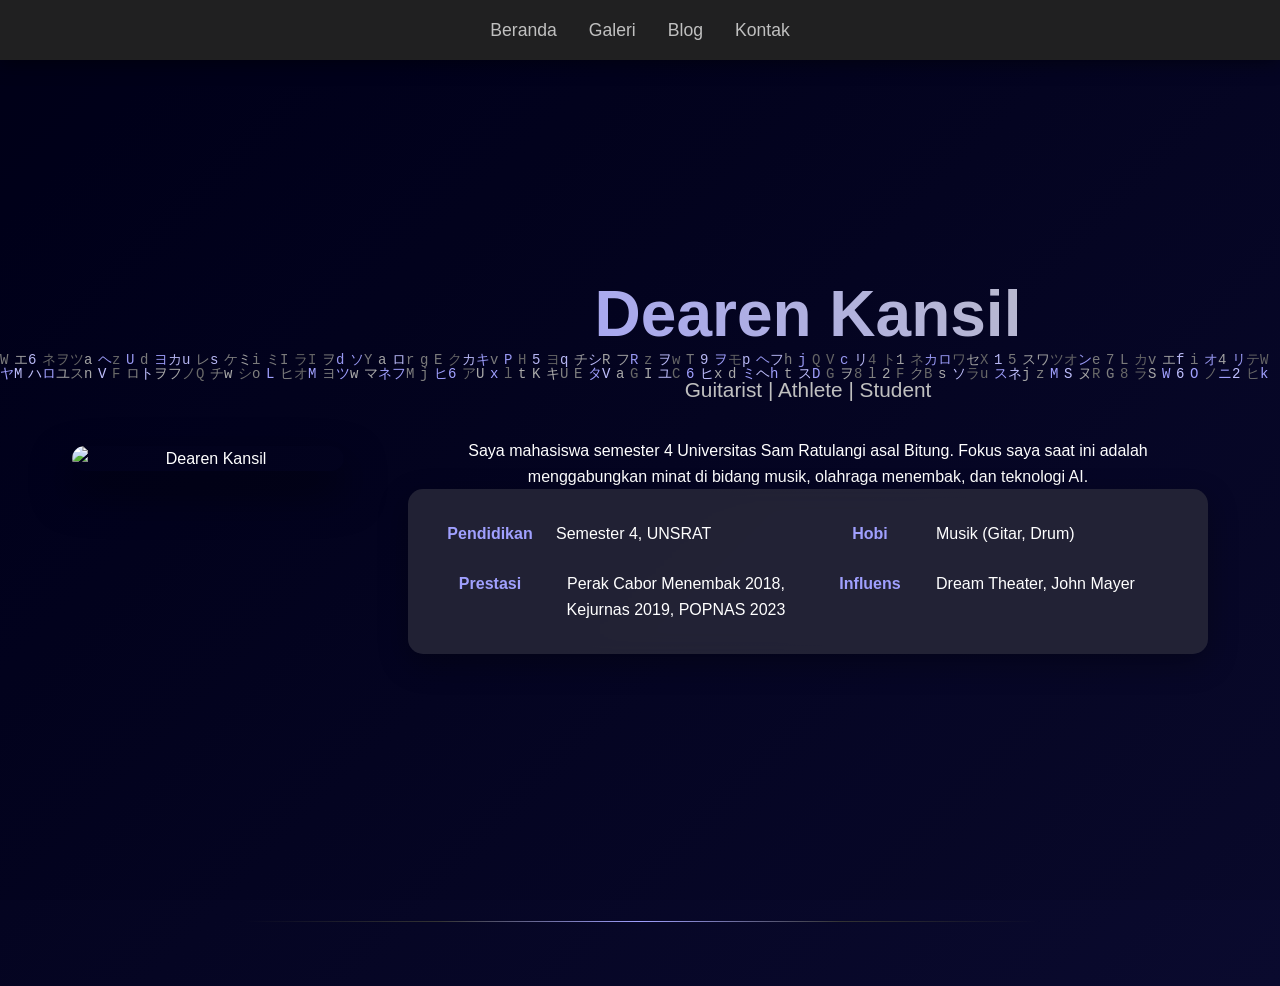
==== index.html @ ad4c0a12 "first commit" ====
<!DOCTYPE html>
<html lang="id">
<head>
    <meta charset="UTF-8">
    <meta name="viewport" content="width=device-width, initial-scale=1.0">
    <title>Dearen Kansil - Personal Portfolio</title>
    <link rel="stylesheet" href="styles.css">
</head>
<body bgcolor="#000018" text="white" link="silver" vlink="gray" alink="silver">
    <canvas id="matrix-canvas"></canvas>
    <nav>
        <div class="nav-container">
            <ul class="nav-links">
                <li><a href="index.html">Beranda</a></li>
                <li><a href="gallery.html">Galeri</a></li>
                <li><a href="blog.html">Blog</a></li>
                <li><a href="contact.html">Kontak</a></li>
            </ul>
            <div class="hamburger">
                <span></span>
                <span></span>
                <span></span>
            </div>
        </div>
    </nav>

    <br><br>

    <main>
        <section class="hero-section fade-in">
            <img src="Photo&vid/Deren.jpg" class="profile-img fade-in" alt="Dearen Kansil" loading="lazy">
            <div class="profile-text">
                <h1 class="fade-in">Dearen Kansil</h1>
                <p class="subtitle fade-in">Guitarist | Athlete | Student</p>
                <p class="fade-in">Saya mahasiswa semester 4 Universitas Sam Ratulangi asal Bitung. Fokus saya saat ini adalah menggabungkan minat di bidang musik, olahraga menembak, dan teknologi AI.</p>
                
                <div class="info-grid fade-in">
                    <div class="info-item">
                        <span class="info-label">Pendidikan</span>
                        <span>Semester 4, UNSRAT</span>
                    </div>
                    <div class="info-item">
                        <span class="info-label">Hobi</span>
                        <span>Musik (Gitar, Drum)</span>
                    </div>
                    <div class="info-item">
                        <span class="info-label">Prestasi</span>
                        <span>Perak Cabor Menembak 2018, Kejurnas 2019, POPNAS 2023</span>
                    </div>
                    <div class="info-item">
                        <span class="info-label">Influens</span>
                        <span>Dream Theater, John Mayer</span>
                    </div>
                </div>
            </div>
        </section>
    </main>

    <br><br>
    <hr width="800">
    <script defer src="script.js"></script>
</body>
</html>
---- styles.css ----
/* Modern CSS Reset & Styles for Portfolio - Vanilla JS Enhanced */

* {
  margin: 0;
  padding: 0;
  box-sizing: border-box;
}

body {
  font-family: 'Arial', sans-serif;
  background: linear-gradient(135deg, #000018 0%, #0a0a2e 100%);
  color: white;
  line-height: 1.6;
  overflow-x: hidden;
  position: relative;
}

/* Matrix Canvas Background */
#matrix-canvas {
  position: fixed;
  top: 0;
  left: 0;
  width: 100%;
  height: 100%;
  z-index: -1;
  pointer-events: none;
}

nav {
  background: rgba(34, 34, 34, 0.95);
  backdrop-filter: blur(10px);
  position: sticky;
  top: 0;
  z-index: 1000;
  padding: 1rem 0;
  box-shadow: 0 2px 20px rgba(0,0,0,0.5);
}

.nav-container {
  max-width: 1200px;
  margin: 0 auto;
  display: flex;
  justify-content: center;
  align-items: center;
  padding: 0 2rem;
  position: relative;
}

.nav-links {
  display: flex;
  list-style: none;
  gap: 2rem;
}

.hamburger {
  display: none;
  flex-direction: column;
  cursor: pointer;
  gap: 4px;
  position: absolute;
  right: 2rem;
  top: 50%;
  transform: translateY(-50%);
}

.nav-links {
  display: flex;
  list-style: none;
  gap: 2rem;
}

.nav-links a {
  color: silver;
  text-decoration: none;
  font-size: 1.1rem;
  transition: all 0.3s ease;
  position: relative;
}

.nav-links a:hover {
  color: #a0a0ff;
  transform: translateY(-2px);
}

.nav-links a::after {
  content: '';
  position: absolute;
  bottom: -5px;
  left: 0;
  width: 0;
  height: 2px;
  background: #a0a0ff;
  transition: width 0.3s ease;
}

.nav-links a:hover::after {
  width: 100%;
}

.hamburger {
  display: none;
  flex-direction: column;
  cursor: pointer;
  gap: 4px;
}

.hamburger span {
  width: 25px;
  height: 3px;
  background: silver;
  transition: 0.3s;
}

main {
  max-width: 1200px;
  margin: 2rem auto;
  padding: 0 2rem;
  text-align: center;
}

main table {
  margin: 0 auto;
}

main p, main h1, main h2, main ul {
  max-width: 800px;
  margin-left: auto;
  margin-right: auto;
}

.hero-section {
  display: flex;
  gap: 4rem;
  align-items: center;
  min-height: 70vh;
  animation: fadeInUp 1s ease;
}

.profile-img {
  flex: 1;
  max-width: 350px;
  border-radius: 20px;
  box-shadow: 0 20px 40px rgba(0,0,0,0.5);
  transition: transform 0.5s ease;
}

.profile-img:hover {
  transform: scale(1.05) rotate(2deg);
}

.profile-text h1 {
  font-size: clamp(2.5rem, 5vw, 4rem);
  margin-bottom: 0.5rem;
  background: linear-gradient(45deg, #a0a0ff, silver);
  -webkit-background-clip: text;
  -webkit-text-fill-color: transparent;
  animation: glow 2s ease-in-out infinite alternate;
}

.profile-text .subtitle {
  color: silver;
  font-size: 1.3rem;
  margin-bottom: 2rem;
}

.info-grid {
  display: grid;
  grid-template-columns: repeat(auto-fit, minmax(250px, 1fr));
  gap: 1.5rem;
  background: rgba(42, 42, 58, 0.8);
  padding: 2rem;
  border-radius: 15px;
  backdrop-filter: blur(10px);
  box-shadow: 0 10px 30px rgba(0,0,0,0.3);
}

.info-item {
  display: flex;
  gap: 1rem;
  opacity: 0;
  transform: translateY(20px);
  animation: fadeInUp 0.8s ease forwards;
}

.info-item:nth-child(1) { animation-delay: 0.1s; }
.info-item:nth-child(2) { animation-delay: 0.2s; }
.info-item:nth-child(3) { animation-delay: 0.3s; }
.info-item:nth-child(4) { animation-delay: 0.4s; }

.info-label {
  color: #a0a0ff;
  font-weight: bold;
  min-width: 100px;
}

.blog-grid, .gallery-grid {
  display: grid;
  grid-template-columns: repeat(auto-fit, minmax(350px, 1fr));
  gap: 2rem;
  margin-top: 2rem;
}

.blog-card {
  background: rgba(42, 42, 58, 0.8);
  border-radius: 15px;
  overflow: hidden;
  transition: all 0.4s ease;
  cursor: pointer;
  opacity: 0;
  transform: translateY(30px);
}

.blog-card:hover {
  transform: translateY(-10px);
  box-shadow: 0 20px 40px rgba(160, 160, 255, 0.2);
}

.blog-card img {
  width: 100%;
  height: 200px;
  object-fit: cover;
}

.blog-card-content {
  padding: 1.5rem;
}

.blog-card h3 a {
  color: white;
  text-decoration: none;
}

.blog-card h3 a:hover {
  color: #a0a0ff;
}

.blog-meta {
  color: silver;
  font-size: 0.9rem;
  margin-bottom: 0.5rem;
}

.gallery-grid {
  grid-template-columns: repeat(auto-fit, minmax(300px, 1fr));
}

.gallery-item {
  position: relative;
  overflow: hidden;
  border-radius: 15px;
  cursor: pointer;
  transition: transform 0.3s ease;
}

.gallery-item:hover {
  transform: scale(1.02);
}

.gallery-item img, .gallery-item video {
  width: 100%;
  height: 250px;
  object-fit: cover;
  display: block;
}

.gallery-overlay {
  position: absolute;
  top: 0;
  left: 0;
  right: 0;
  bottom: 0;
  background: rgba(0,0,0,0.7);
  opacity: 0;
  display: flex;
  align-items: center;
  justify-content: center;
  transition: opacity 0.3s ease;
}

.gallery-item:hover .gallery-overlay {
  opacity: 1;
}

.gallery-overlay::after {
  content: 'Click to enlarge';
  color: white;
  font-size: 1.2rem;
}

/* Contact styling for table fallback */
main table[cellpadding="20"] {
  background: linear-gradient(135deg, rgba(42,42,58,0.8), rgba(10,10,46,0.8));
  border-radius: 20px;
  box-shadow: 0 20px 50px rgba(0,0,0,0.5);
  backdrop-filter: blur(15px);
  border: 1px solid rgba(160,160,255,0.2);
}

main table[cellpadding="10"] tr td {
  transition: all 0.4s ease;
  padding: 1.5rem !important;
}

main table[cellpadding="10"] tr:hover td {
  transform: scale(1.02);
  background: rgba(160,160,255,0.1);
  border-radius: 15px;
}

main table a {
  color: #a0a0ff;
  text-decoration: none;
  font-weight: bold;
  font-size: 1.3rem;
  transition: all 0.3s ease;
  text-shadow: 0 0 10px rgba(160,160,255,0.5);
}

main table a:hover {
  color: silver;
  text-shadow: 0 0 20px silver;
  transform: scale(1.1);
}

main table img {
  filter: drop-shadow(0 4px 8px rgba(160,160,255,0.4));
  transition: filter 0.3s ease;
}

main table img:hover {
  filter: drop-shadow(0 0 20px #a0a0ff) drop-shadow(0 4px 12px rgba(0,0,0,0.5));
}

/* Modal for Gallery */
.modal {
  display: none;
  position: fixed;
  z-index: 2000;
  left: 0;
  top: 0;
  width: 100%;
  height: 100%;
  background: rgba(0,0,0,0.95);
  animation: fadeIn 0.3s ease;
}

.modal-content {
  position: relative;
  max-width: 95vw;
  max-height: 95vh;
  margin: auto;
  top: 50%;
  left: 50%;
  transform: translate(-50%, -50%);
  border-radius: 10px;
  display: flex;
  align-items: center;
  justify-content: center;
  padding: 20px;
}

.modal video, .modal img {
  width: 100%;
  height: auto;
  max-height: 80vh;
}

.close {
  position: absolute;
  top: 20px;
  right: 30px;
  color: white;
  font-size: 40px;
  font-weight: bold;
  cursor: pointer;
}

/* Animations */
@keyframes fadeInUp {
  to {
    opacity: 1;
    transform: translateY(0);
  }
}

@keyframes glow {
  from { text-shadow: 0 0 10px #a0a0ff; }
  to { text-shadow: 0 0 20px #a0a0ff, 0 0 30px #a0a0ff; }
}

@keyframes spin {
  from { transform: rotate(0deg); }
  to { transform: rotate(360deg); }
}

@keyframes fadeIn {
  from { opacity: 0; }
  to { opacity: 1; }
}

@keyframes blink {
  0%, 50% { border-right-color: #a0a0ff; }
  51%, 100% { border-right-color: transparent; }
}

/* Typewriter cursor effect */
.profile-text h1.typing {
  border-right: 2px solid #a0a0ff;
  animation: blink 0.7s infinite;
  padding-right: 5px;
}

.fade-in {
  opacity: 0;
  transform: translateY(30px);
  transition: all 0.8s ease;
}

.fade-in.visible {
  opacity: 1;
  transform: translateY(0);
}

hr {
  border: none;
  height: 1px;
  background: linear-gradient(90deg, transparent, #333, #a0a0ff, #333, transparent);
  margin: 4rem auto;
  width: 800px;
  max-width: 90%;
}

/* Responsive */
@media (max-width: 768px) {
  .hamburger {
    display: flex;
  }

  .nav-links {
    position: fixed;
    top: 70px;
    left: -100%;
    width: 100%;
    height: calc(100vh - 70px);
    background: rgba(0,0,24,0.98);
    flex-direction: column;
    justify-content: flex-start;
    align-items: center;
    padding-top: 2rem;
    transition: left 0.3s ease;
  }

  .nav-links.active {
    left: 0;
  }

  .hero-section {
    flex-direction: column;
    text-align: center;
    gap: 2rem;
  }

  .blog-grid, .gallery-grid {
    grid-template-columns: 1fr;
  }

  main {
    padding: 0 1rem;
  }
}

/* Theme toggle styles removed */
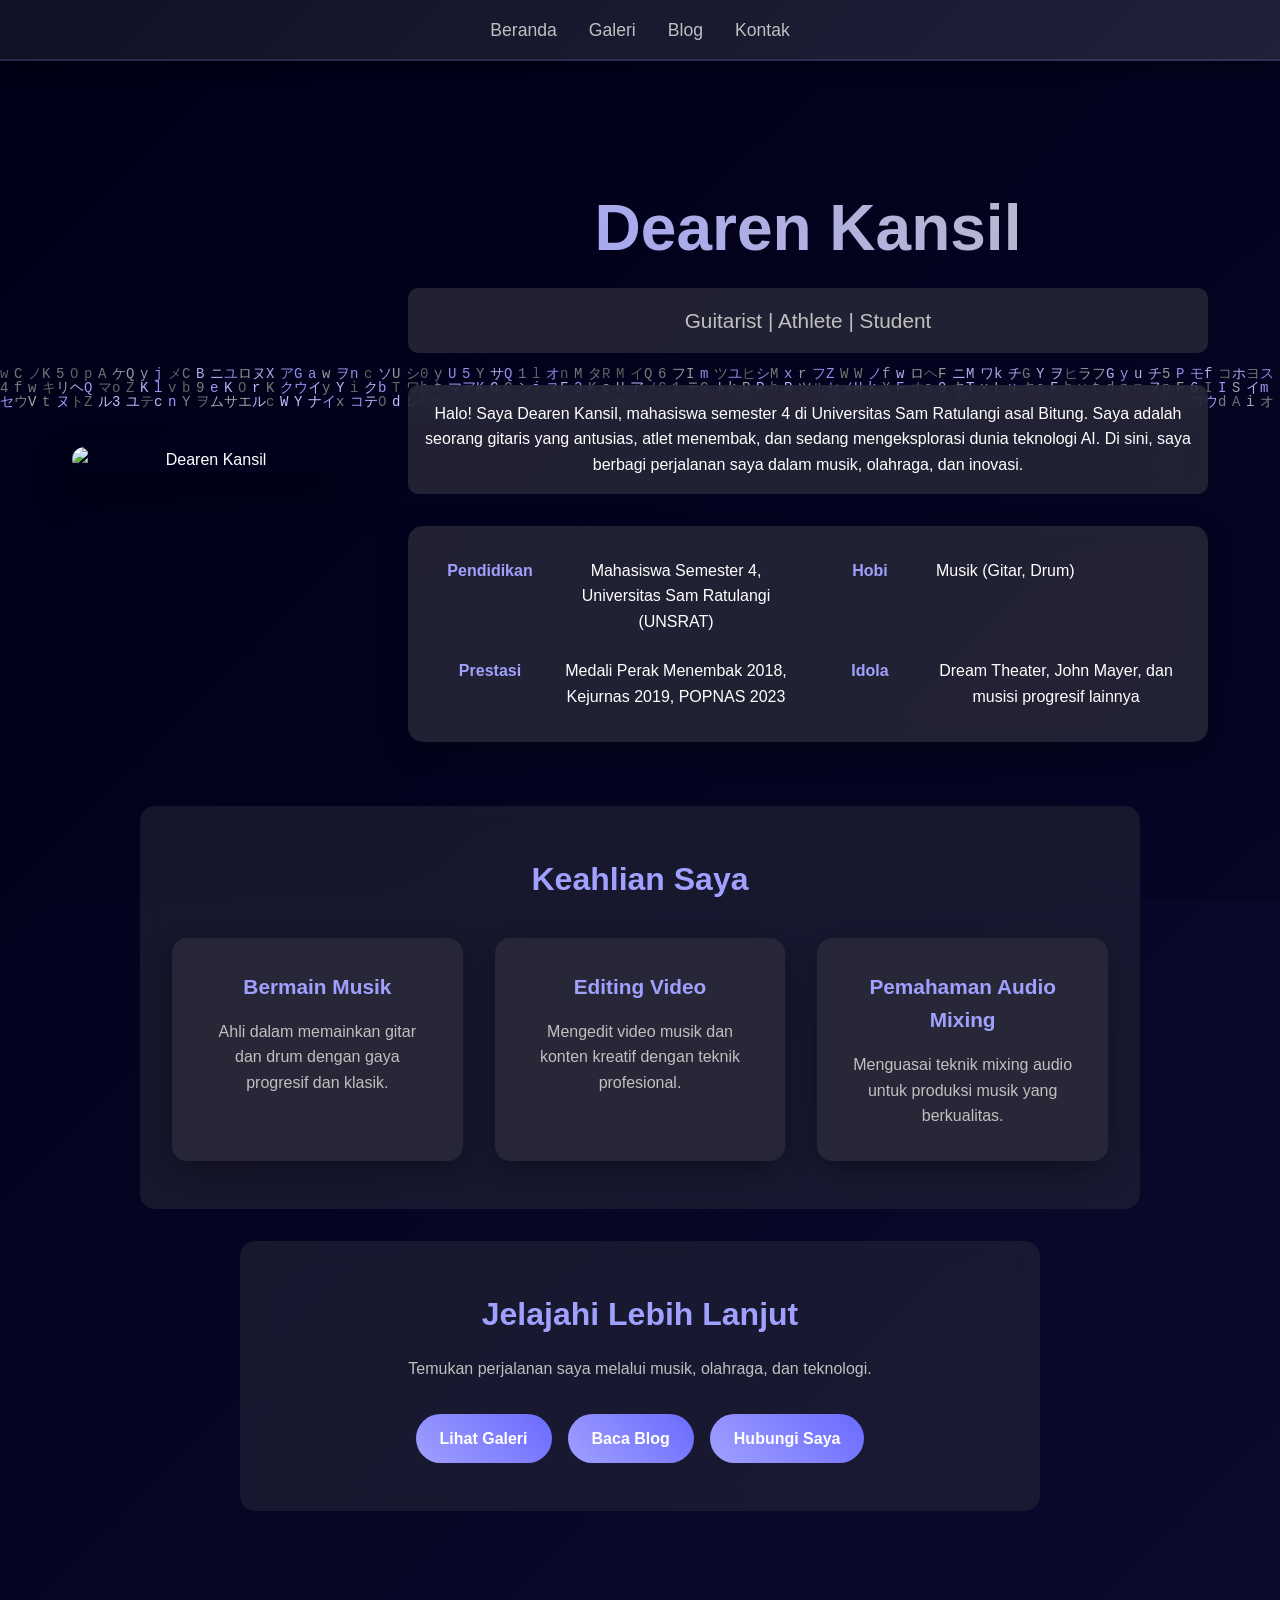
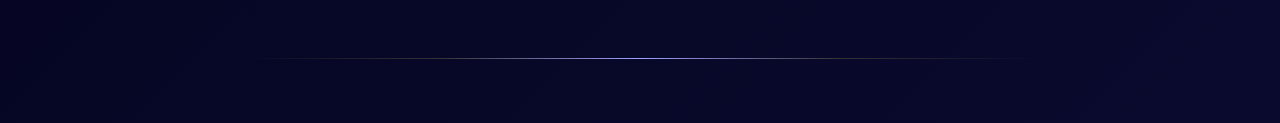
==== commit cc6e7629: "update Besar Besaran" ====
--- a/index.html
+++ b/index.html
@@ -32,12 +32,12 @@
             <div class="profile-text">
                 <h1 class="fade-in">Dearen Kansil</h1>
                 <p class="subtitle fade-in">Guitarist | Athlete | Student</p>
-                <p class="fade-in">Saya mahasiswa semester 4 Universitas Sam Ratulangi asal Bitung. Fokus saya saat ini adalah menggabungkan minat di bidang musik, olahraga menembak, dan teknologi AI.</p>
+                <p class="fade-in">Halo! Saya Dearen Kansil, mahasiswa semester 4 di Universitas Sam Ratulangi asal Bitung. Saya adalah seorang gitaris yang antusias, atlet menembak, dan sedang mengeksplorasi dunia teknologi AI. Di sini, saya berbagi perjalanan saya dalam musik, olahraga, dan inovasi.</p>
                 
                 <div class="info-grid fade-in">
                     <div class="info-item">
                         <span class="info-label">Pendidikan</span>
-                        <span>Semester 4, UNSRAT</span>
+                        <span>Mahasiswa Semester 4, Universitas Sam Ratulangi (UNSRAT)</span>
                     </div>
                     <div class="info-item">
                         <span class="info-label">Hobi</span>
@@ -45,19 +45,47 @@
                     </div>
                     <div class="info-item">
                         <span class="info-label">Prestasi</span>
-                        <span>Perak Cabor Menembak 2018, Kejurnas 2019, POPNAS 2023</span>
+                        <span>Medali Perak Menembak 2018, Kejurnas 2019, POPNAS 2023</span>
                     </div>
                     <div class="info-item">
-                        <span class="info-label">Influens</span>
-                        <span>Dream Theater, John Mayer</span>
+                        <span class="info-label">Idola</span>
+                        <span>Dream Theater, John Mayer, dan musisi progresif lainnya</span>
                     </div>
                 </div>
             </div>
         </section>
     </main>
 
+    <section class="skills-section fade-in">
+        <h2>Keahlian Saya</h2>
+        <div class="skills-grid">
+            <div class="skill-item">
+                <h3>Bermain Musik</h3>
+                <p>Ahli dalam memainkan gitar dan drum dengan gaya progresif dan klasik.</p>
+            </div>
+            <div class="skill-item">
+                <h3>Editing Video</h3>
+                <p>Mengedit video musik dan konten kreatif dengan teknik profesional.</p>
+            </div>
+            <div class="skill-item">
+                <h3>Pemahaman Audio Mixing</h3>
+                <p>Menguasai teknik mixing audio untuk produksi musik yang berkualitas.</p>
+            </div>
+        </div>
+    </section>
+
+    <section class="cta-section fade-in">
+        <h2>Jelajahi Lebih Lanjut</h2>
+        <p>Temukan perjalanan saya melalui musik, olahraga, dan teknologi.</p>
+        <div class="cta-buttons">
+            <a href="gallery.html" class="cta-btn">Lihat Galeri</a>
+            <a href="blog.html" class="cta-btn">Baca Blog</a>
+            <a href="contact.html" class="cta-btn">Hubungi Saya</a>
+        </div>
+    </section>
+
     <br><br>
-    <hr width="800">
+    <hr>
     <script defer src="script.js"></script>
 </body>
 </html>
--- a/styles.css
+++ b/styles.css
@@ -27,13 +27,14 @@
 }
 
 nav {
-  background: rgba(34, 34, 34, 0.95);
-  backdrop-filter: blur(10px);
+  background: linear-gradient(135deg, rgba(18, 18, 38, 0.95), rgba(34, 34, 60, 0.95));
+  box-shadow: inset 0 -1px 0 rgba(160, 160, 255, 0.15), 0 2px 20px rgba(0,0,0,0.5);
+  backdrop-filter: blur(12px);
+  border-bottom: 1px solid rgba(160, 160, 255, 0.15);
   position: sticky;
   top: 0;
   z-index: 1000;
   padding: 1rem 0;
-  box-shadow: 0 2px 20px rgba(0,0,0,0.5);
 }
 
 .nav-container {
@@ -145,7 +146,7 @@
 }
 
 .profile-img:hover {
-  transform: scale(1.05) rotate(2deg);
+  transform: translateY(-10px) scale(1.02);
 }
 
 .profile-text h1 {
@@ -153,6 +154,7 @@
   margin-bottom: 0.5rem;
   background: linear-gradient(45deg, #a0a0ff, silver);
   -webkit-background-clip: text;
+  background-clip: text;
   -webkit-text-fill-color: transparent;
   animation: glow 2s ease-in-out infinite alternate;
 }
@@ -161,6 +163,14 @@
   color: silver;
   font-size: 1.3rem;
   margin-bottom: 2rem;
+}
+
+.profile-text p {
+  margin-bottom: 2rem;
+  background: rgba(42, 42, 58, 0.8);
+  padding: 1rem;
+  border-radius: 10px;
+  backdrop-filter: blur(10px);
 }
 
 .info-grid {
@@ -193,6 +203,112 @@
   min-width: 100px;
 }
 
+.cta-section {
+  text-align: center;
+  padding: 3rem 2rem;
+  background: rgba(42, 42, 58, 0.5);
+  margin: 2rem auto;
+  max-width: 800px;
+  border-radius: 15px;
+  backdrop-filter: blur(10px);
+}
+
+.cta-section h2 {
+  font-size: 2rem;
+  margin-bottom: 1rem;
+  color: #a0a0ff;
+}
+
+.cta-section p {
+  margin-bottom: 2rem;
+  color: silver;
+}
+
+.cta-buttons {
+  display: flex;
+  gap: 1rem;
+  justify-content: center;
+  flex-wrap: wrap;
+}
+
+.cta-btn {
+  background: linear-gradient(45deg, #a0a0ff, #6a6aff);
+  color: white;
+  padding: 0.75rem 1.5rem;
+  text-decoration: none;
+  border-radius: 25px;
+  transition: all 0.3s ease;
+  font-weight: bold;
+}
+
+.cta-btn:hover {
+  transform: translateY(-3px);
+  box-shadow: 0 10px 20px rgba(160, 160, 255, 0.3);
+}
+
+/* Skills Section */
+.skills-section {
+  text-align: center;
+  padding: 3rem 2rem;
+  background: rgba(42, 42, 58, 0.5);
+  margin: 2rem auto;
+  max-width: 1000px;
+  border-radius: 15px;
+  backdrop-filter: blur(10px);
+}
+
+.skills-section h2 {
+  font-size: 2rem;
+  margin-bottom: 2rem;
+  color: #a0a0ff;
+}
+
+.skills-grid {
+  display: grid;
+  grid-template-columns: repeat(auto-fit, minmax(250px, 1fr));
+  gap: 2rem;
+}
+
+.skill-item {
+  background: rgba(42, 42, 58, 0.8);
+  padding: 2rem;
+  border-radius: 15px;
+  backdrop-filter: blur(10px);
+  box-shadow: 0 10px 30px rgba(0,0,0,0.3);
+  transition: all 0.6s ease;
+  opacity: 0;
+  transform: translateY(20px);
+}
+
+.skill-item:hover {
+  transform: translateY(-5px);
+}
+
+.skill-item h3 {
+  color: #a0a0ff;
+  margin-bottom: 1rem;
+  font-size: 1.3rem;
+}
+
+.skill-item p {
+  color: silver;
+  line-height: 1.6;
+}
+
+.skill-item.visible {
+  opacity: 1;
+  transform: translateY(0);
+}
+
+footer {
+  text-align: center;
+  padding: 2rem;
+  color: silver;
+  font-size: 0.9rem;
+  background: rgba(34, 34, 34, 0.8);
+  margin-top: 2rem;
+}
+
 .blog-grid, .gallery-grid {
   display: grid;
   grid-template-columns: repeat(auto-fit, minmax(350px, 1fr));
@@ -241,7 +357,36 @@
 }
 
 .gallery-grid {
-  grid-template-columns: repeat(auto-fit, minmax(300px, 1fr));
+  grid-template-columns: repeat(auto-fit, minmax(350px, 1fr));
+}
+
+.gallery-grid.single-item {
+  grid-template-columns: 350px;
+  justify-content: center;
+}
+
+.gallery-section {
+  margin-bottom: 3rem;
+}
+
+.gallery-section h2 {
+  font-size: 2rem;
+  color: #a0a0ff;
+  margin-bottom: 1rem;
+  text-align: center;
+}
+
+/* Mobile adjustments for gallery */
+@media (max-width: 768px) {
+  .gallery-grid {
+    grid-template-columns: repeat(auto-fit, minmax(250px, 1fr));
+  }
+  .gallery-grid.single-item {
+    grid-template-columns: 250px;
+  }
+  .gallery-section h2 {
+    font-size: 1.5rem;
+  }
 }
 
 .gallery-item {
@@ -258,9 +403,10 @@
 
 .gallery-item img, .gallery-item video {
   width: 100%;
-  height: 250px;
+  height: 100%;
   object-fit: cover;
   display: block;
+  aspect-ratio: 1;
 }
 
 .gallery-overlay {
@@ -370,11 +516,59 @@
   top: 20px;
   right: 30px;
   color: white;
-  font-size: 40px;
+  font-size: 32px;
   font-weight: bold;
   cursor: pointer;
-}
-
+  background: rgba(0,0,0,0.65);
+  border-radius: 50%;
+  width: 54px;
+  height: 54px;
+  display: flex;
+  align-items: center;
+  justify-content: center;
+  border: none;
+  outline: none;
+  z-index: 10;
+  transition: background 0.3s ease, transform 0.2s ease;
+}
+
+.close:hover,
+.close:focus {
+  background: rgba(0,0,0,0.85);
+  transform: scale(1.05);
+}
+
+.close:focus-visible {
+  outline: 2px solid #a0a0ff;
+  outline-offset: 3px;
+}
+
+/* Mobile adjustments */
+@media (max-width: 768px) {
+  .close {
+    font-size: 30px;
+    width: 40px;
+    height: 40px;
+    top: 10px;
+    right: 15px;
+  }
+}
+.back-btn {
+  display: inline-block;
+  padding: 0.75rem 1.5rem;
+  background: linear-gradient(45deg, #a0a0ff, #6a6aff);
+  color: white;
+  text-decoration: none;
+  border-radius: 25px;
+  font-weight: bold;
+  transition: all 0.3s ease;
+  margin-top: 2rem;
+}
+
+.back-btn:hover {
+  transform: translateY(-3px);
+  box-shadow: 0 10px 20px rgba(160, 160, 255, 0.3);
+}
 /* Animations */
 @keyframes fadeInUp {
   to {
@@ -460,12 +654,46 @@
     gap: 2rem;
   }
 
-  .blog-grid, .gallery-grid {
+  .info-grid {
     grid-template-columns: 1fr;
   }
 
-  main {
-    padding: 0 1rem;
+  .skills-grid {
+    grid-template-columns: 1fr;
+  }
+
+  .cta-buttons {
+    flex-direction: column;
+    align-items: center;
+  }
+
+
+main table[cellpadding="10"] tr {
+    display: flex;
+    flex-direction: column;
+    align-items: center;
+  }
+
+  main table[cellpadding="10"] tr td {
+    padding: 0.8rem !important;
+    text-align: center !important;
+  }
+
+  main table[cellpadding="10"] tr td:first-child {
+    display: block;
+  }
+
+  main table img {
+    width: 35px !important;
+    height: auto;
+  }
+
+  main table a {
+    font-size: 1rem !important;
+  }
+
+  main hr {
+    width: 90% !important;
   }
 }
 
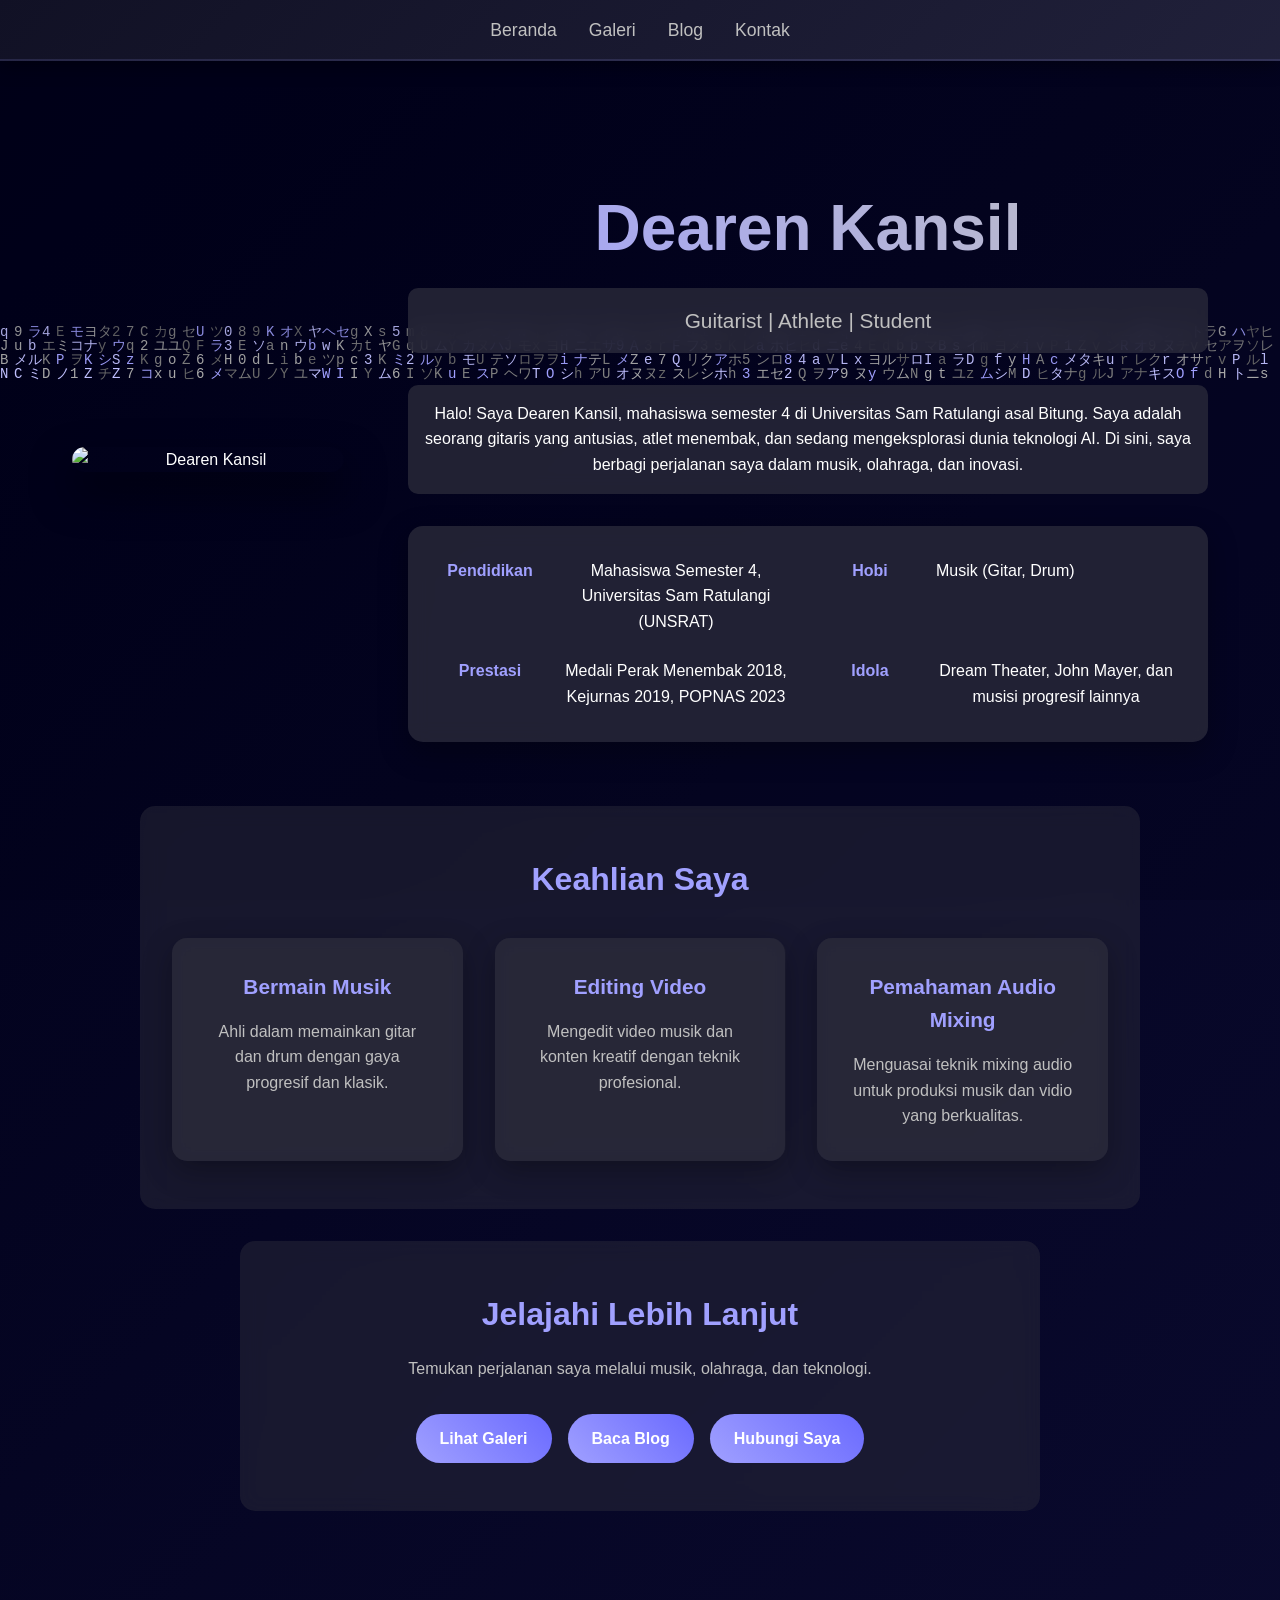
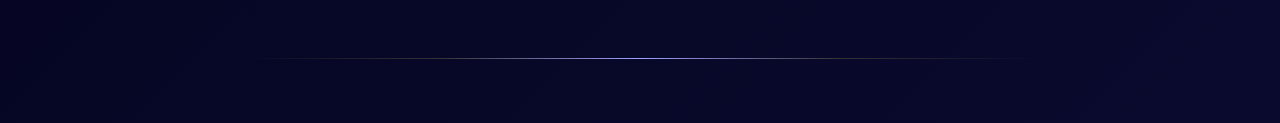
==== commit 659f1e75: "update" ====
--- a/index.html
+++ b/index.html
@@ -69,7 +69,7 @@
             </div>
             <div class="skill-item">
                 <h3>Pemahaman Audio Mixing</h3>
-                <p>Menguasai teknik mixing audio untuk produksi musik yang berkualitas.</p>
+                <p>Menguasai teknik mixing audio untuk produksi musik dan vidio yang berkualitas.</p>
             </div>
         </div>
     </section>
--- a/styles.css
+++ b/styles.css
@@ -475,6 +475,79 @@
 
 main table img:hover {
   filter: drop-shadow(0 0 20px #a0a0ff) drop-shadow(0 4px 12px rgba(0,0,0,0.5));
+}
+
+.contact-section {
+  max-width: 900px;
+  margin: 0 auto;
+  padding: 2rem 1.5rem;
+  background: rgba(42, 42, 58, 0.8);
+  border-radius: 20px;
+  box-shadow: 0 20px 50px rgba(0,0,0,0.4);
+  backdrop-filter: blur(15px);
+}
+
+.contact-header {
+  text-align: center;
+  margin-bottom: 2rem;
+}
+
+.contact-header h1 {
+  font-size: clamp(2rem, 4vw, 3rem);
+  margin-bottom: 0.75rem;
+  color: #a0a0ff;
+}
+
+.contact-header p {
+  color: silver;
+  max-width: 720px;
+  margin: 0 auto;
+  line-height: 1.75;
+}
+
+.contact-grid {
+  display: grid;
+  grid-template-columns: repeat(3, minmax(220px, 1fr));
+  gap: 1.5rem;
+}
+
+.contact-card {
+  display: flex;
+  align-items: center;
+  gap: 1rem;
+  background: rgba(0,0,18,0.65);
+  padding: 1.5rem;
+  border-radius: 18px;
+  border: 1px solid rgba(160,160,255,0.15);
+  transition: transform 0.3s ease, background 0.3s ease;
+}
+
+.contact-card:hover {
+  transform: translateY(-5px);
+  background: rgba(10,10,40,0.8);
+}
+
+.contact-card img {
+  width: 56px;
+  height: 56px;
+  object-fit: contain;
+}
+
+.contact-card h2 {
+  margin: 0 0 0.4rem;
+  font-size: 1.1rem;
+  color: #a0a0ff;
+}
+
+.contact-card a {
+  color: white;
+  text-decoration: none;
+  font-size: 1rem;
+  word-break: break-word;
+}
+
+.contact-card a:hover {
+  color: #c0c0ff;
 }
 
 /* Modal for Gallery */
@@ -528,7 +601,7 @@
   justify-content: center;
   border: none;
   outline: none;
-  z-index: 10;
+  z-index: 1010;
   transition: background 0.3s ease, transform 0.2s ease;
 }
 
@@ -667,6 +740,18 @@
     align-items: center;
   }
 
+  .contact-grid {
+    grid-template-columns: 1fr;
+  }
+
+  .contact-card {
+    flex-direction: column;
+    text-align: center;
+  }
+
+  .contact-card img {
+    margin-bottom: 0.75rem;
+  }
 
 main table[cellpadding="10"] tr {
     display: flex;
@@ -697,5 +782,64 @@
   }
 }
 
+/* Extra small mobile adjustments */
+@media (max-width: 480px) {
+  .nav-container {
+    padding: 0 1rem;
+  }
+
+  .nav-links a {
+    font-size: 1rem;
+  }
+
+  .hero-section {
+    padding: 1rem;
+    gap: 1.5rem;
+  }
+
+  .profile-img {
+    max-width: 250px;
+  }
+
+  .profile-text h1 {
+    font-size: clamp(1.8rem, 8vw, 3rem);
+  }
+
+  .profile-text .subtitle {
+    font-size: 1.1rem;
+  }
+
+  .info-grid, .skills-grid {
+    gap: 1rem;
+    padding: 1rem;
+  }
+
+  .info-item, .skill-item {
+    padding: 1rem;
+  }
+
+  .skills-section, .cta-section {
+    padding: 2rem 1rem;
+    margin: 1rem auto;
+  }
+
+  .skills-section h2, .cta-section h2 {
+    font-size: 1.5rem;
+  }
+
+  .cta-btn {
+    width: 100%;
+    max-width: 300px;
+  }
+
+  .close {
+    top: 10px;
+    right: 10px;
+    width: 35px;
+    height: 35px;
+    font-size: 24px;
+  }
+}
+
 /* Theme toggle styles removed */
 
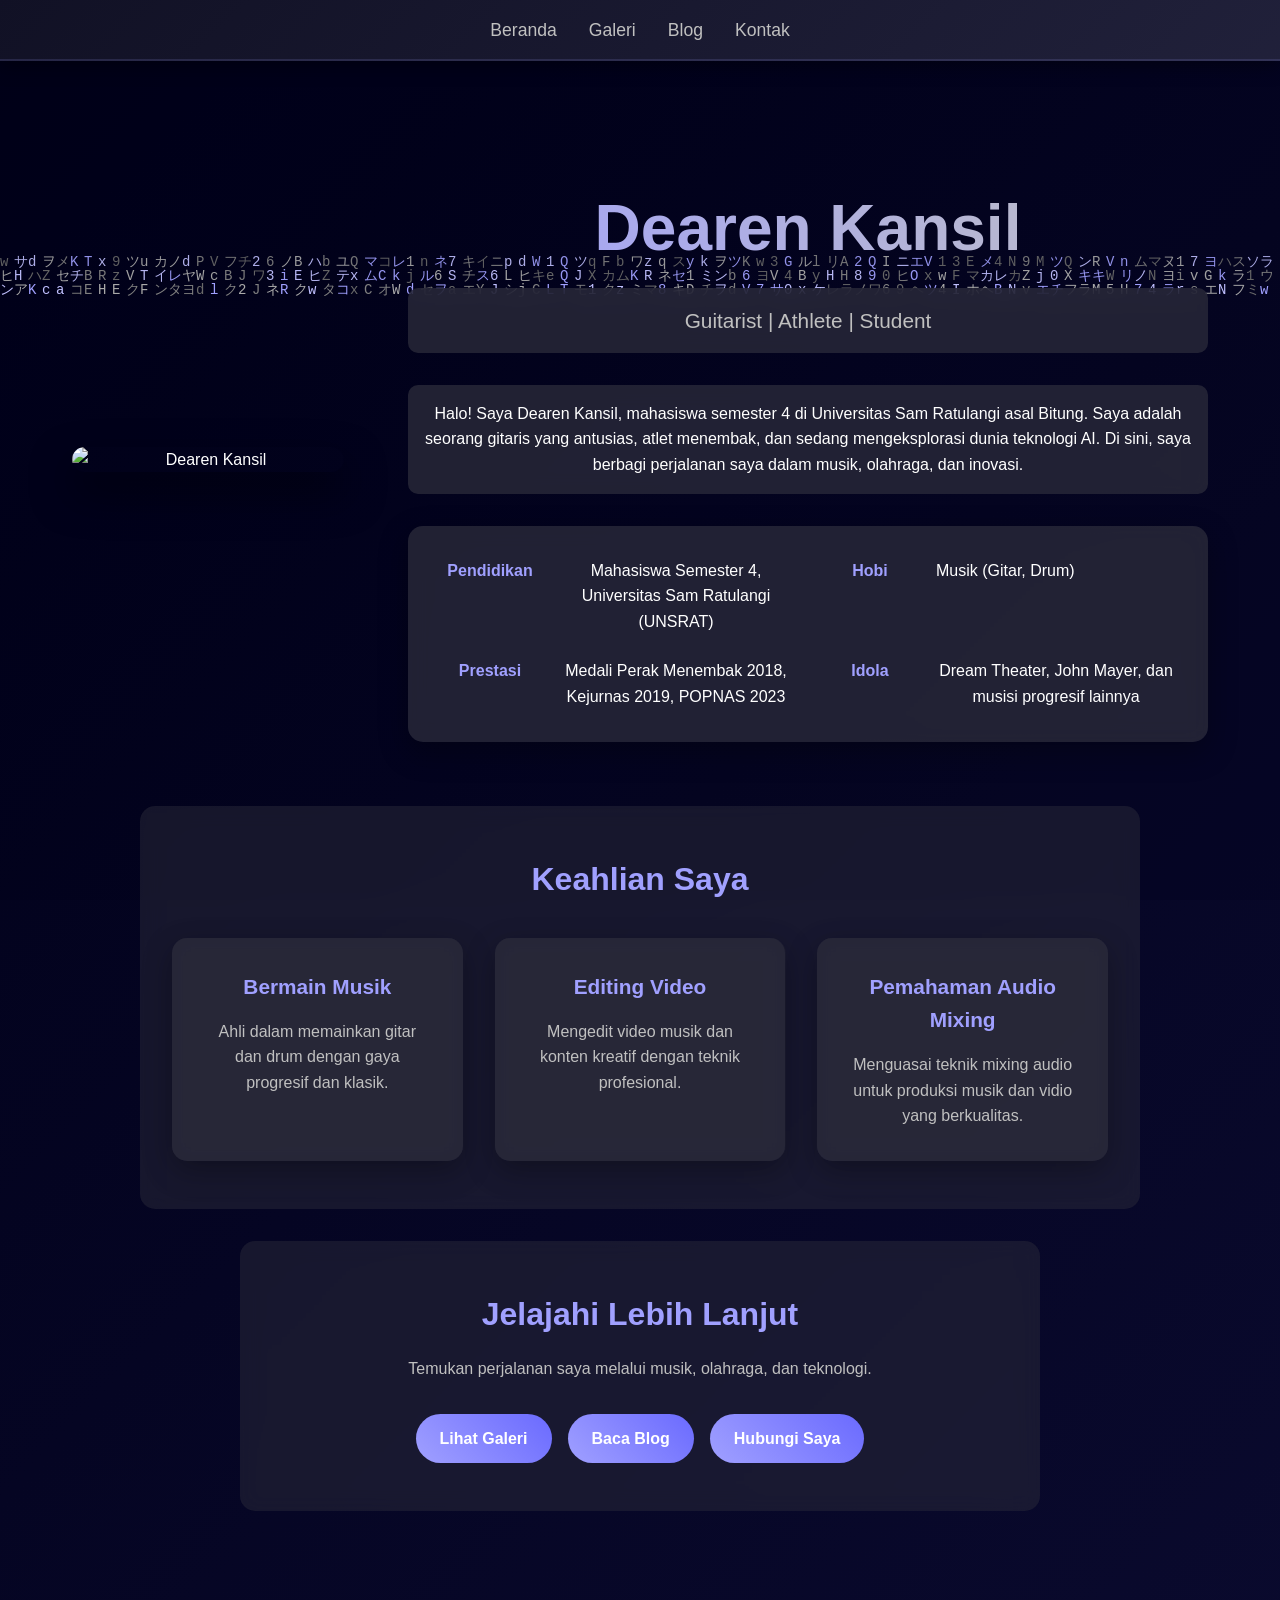
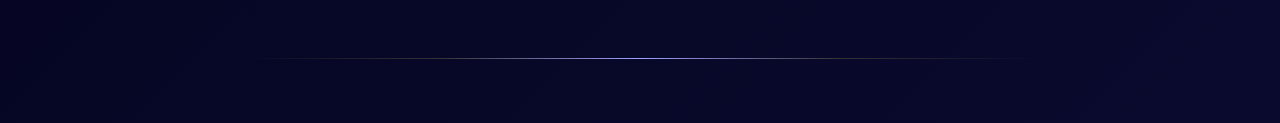
==== commit 8c25cd2f: "Perbaikan bug artikel" ====
--- a/index.html
+++ b/index.html
@@ -40,7 +40,7 @@
                         <span>Mahasiswa Semester 4, Universitas Sam Ratulangi (UNSRAT)</span>
                     </div>
                     <div class="info-item">
-                        <span class="info-label">Hobi</span>
+                        <span class="info-label">Hobi</span> 
                         <span>Musik (Gitar, Drum)</span>
                     </div>
                     <div class="info-item">
--- a/styles.css
+++ b/styles.css
@@ -4,6 +4,10 @@
   margin: 0;
   padding: 0;
   box-sizing: border-box;
+}
+
+html {
+  overflow-y: scroll; /* jaga lebar halaman tetap konsisten di semua halaman */
 }
 
 body {
@@ -120,7 +124,24 @@
 }
 
 main table {
+  width: 100%;
+  max-width: 800px;
   margin: 0 auto;
+  border-collapse: collapse;
+}
+
+main table img,
+main table video {
+  width: 100%;
+  height: auto;
+  display: block;
+}
+
+main .article-cover {
+  width: 100% !important;
+  max-width: 100% !important;
+  height: auto !important;
+  display: block;
 }
 
 main p, main h1, main h2, main ul {
@@ -311,7 +332,7 @@
 
 .blog-grid, .gallery-grid {
   display: grid;
-  grid-template-columns: repeat(auto-fit, minmax(350px, 1fr));
+  grid-template-columns: repeat(auto-fit, minmax(250px, 1fr));
   gap: 2rem;
   margin-top: 2rem;
 }
@@ -378,6 +399,27 @@
 
 /* Mobile adjustments for gallery */
 @media (max-width: 768px) {
+  main {
+    padding: 0 1rem;
+  }
+  main table {
+    width: 100%;
+    max-width: 100%;
+  }
+  main table td {
+    padding: 1rem !important;
+  }
+  main p, main h1, main h2, main ul {
+    padding: 0 0.5rem;
+  }
+  .nav-container {
+    padding: 0 1rem;
+  }
+  .nav-links {
+    gap: 1rem;
+    flex-wrap: wrap;
+    justify-content: center;
+  }
   .gallery-grid {
     grid-template-columns: repeat(auto-fit, minmax(250px, 1fr));
   }
@@ -605,6 +647,15 @@
   transition: background 0.3s ease, transform 0.2s ease;
 }
 
+hr {
+  max-width: 100%;
+  margin: 2rem auto;
+  border: none;
+  height: 1px;
+  background: rgba(255,255,255,0.15);
+}
+}
+
 .close:hover,
 .close:focus {
   background: rgba(0,0,0,0.85);
